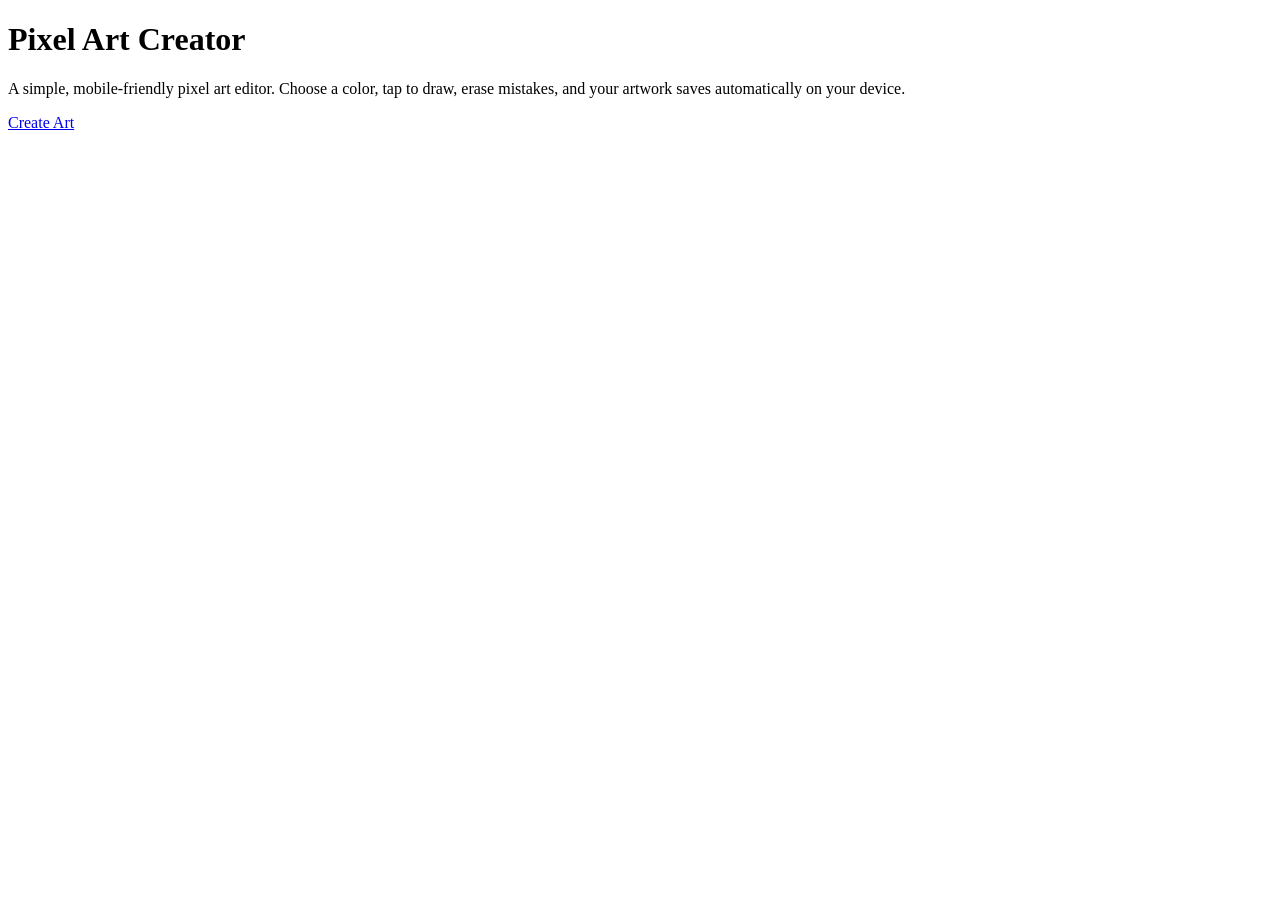
==== index.html @ 63ed8d42 "Add initial HTML structure for Pixel Art app" ====
<!DOCTYPE html>
<html lang="en">
<head>
  <meta charset="UTF-8">
  <meta-name="viewport" content="width=device-width, initial-scale=1">
  <title>Pixel Art — Home</title>
  <link rel="stylesheet" href="style.css">
</head>
<body>

  <div class="home-container">
    <h1>Pixel Art Creator</h1>

    <p class="description">
      A simple, mobile‑friendly pixel art editor.  
      Choose a color, tap to draw, erase mistakes, and your artwork saves automatically on your device.
    </p>

    <a class="start-btn" href="editor.html">Create Art</a>
  </div>

</body>
</html>
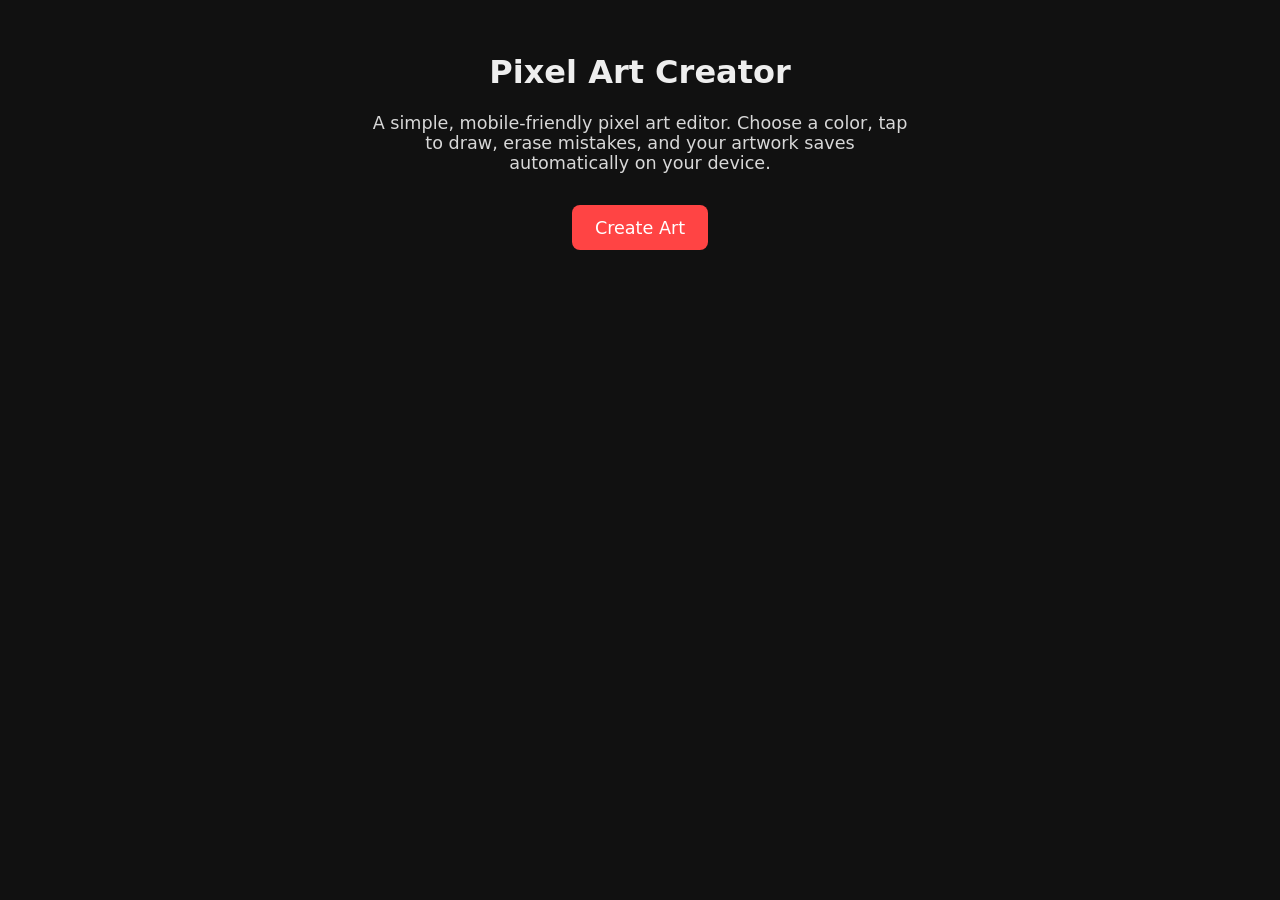
==== commit b50a3c14: "Update title and link in index.html" ====
--- a/index.html
+++ b/index.html
@@ -3,7 +3,7 @@
 <head>
   <meta charset="UTF-8">
   <meta-name="viewport" content="width=device-width, initial-scale=1">
-  <title>Pixel Art — Home</title>
+  <title>ZK Pixel Art — Home</title>
   <link rel="stylesheet" href="style.css">
 </head>
 <body>
@@ -16,7 +16,7 @@
       Choose a color, tap to draw, erase mistakes, and your artwork saves automatically on your device.
     </p>
 
-    <a class="start-btn" href="editor.html">Create Art</a>
+    <a class="start-btn" href="editor/">Create Art</a>
   </div>
 
 </body>
--- a/style.css
+++ b/style.css
@@ -0,0 +1,109 @@
+:root {
+  --grid-size: 50;
+  --pixel-border: 1px solid #222;
+}
+
+* {
+  box-sizing: border-box;
+  -webkit-tap-highlight-color: transparent;
+}
+
+body {
+  margin: 0;
+  background: #111;
+  color: #eee;
+  font-family: system-ui, sans-serif;
+  display: flex;
+  flex-direction: column;
+  height: 100vh;
+}
+
+header {
+  padding: 0.5rem;
+  background: #181818;
+  display: flex;
+  flex-wrap: wrap;
+  align-items: center;
+  gap: 0.5rem;
+}
+
+.controls {
+  display: flex;
+  gap: 0.5rem;
+  flex-wrap: wrap;
+}
+
+button {
+  padding: 0.4rem 0.8rem;
+  border: none;
+  border-radius: 6px;
+  background: #333;
+  color: #eee;
+  cursor: pointer;
+}
+
+button.active {
+  background: #555;
+}
+
+button:active {
+  transform: scale(0.97);
+}
+
+input[type="color"] {
+  width: 2.2rem;
+  height: 2.2rem;
+  border: none;
+  border-radius: 4px;
+  padding: 0;
+}
+
+main {
+  flex: 1;
+  display: flex;
+  justify-content: center;
+  align-items: center;
+  padding: 0.5rem;
+}
+
+.pixel-grid {
+  width: 100%;
+  max-width: 500px;
+  aspect-ratio: 1 / 1;
+  display: grid;
+  grid-template-columns: repeat(var(--grid-size), 1fr);
+  grid-template-rows: repeat(var(--grid-size), 1fr);
+  touch-action: none;
+}
+
+.pixel {
+  background: #111;
+  border: var(--pixel-border);
+}
+
+.home-container {
+  text-align: center;
+  padding: 2rem;
+  max-width: 600px;
+  margin: auto;
+}
+
+.description {
+  margin: 1rem 0 2rem;
+  font-size: 1.1rem;
+  opacity: 0.9;
+}
+
+.start-btn {
+  display: inline-block;
+  padding: 0.8rem 1.4rem;
+  background: #ff4444;
+  color: white;
+  text-decoration: none;
+  border-radius: 8px;
+  font-size: 1.1rem;
+}
+
+.start-btn:active {
+  transform: scale(0.97);
+}
